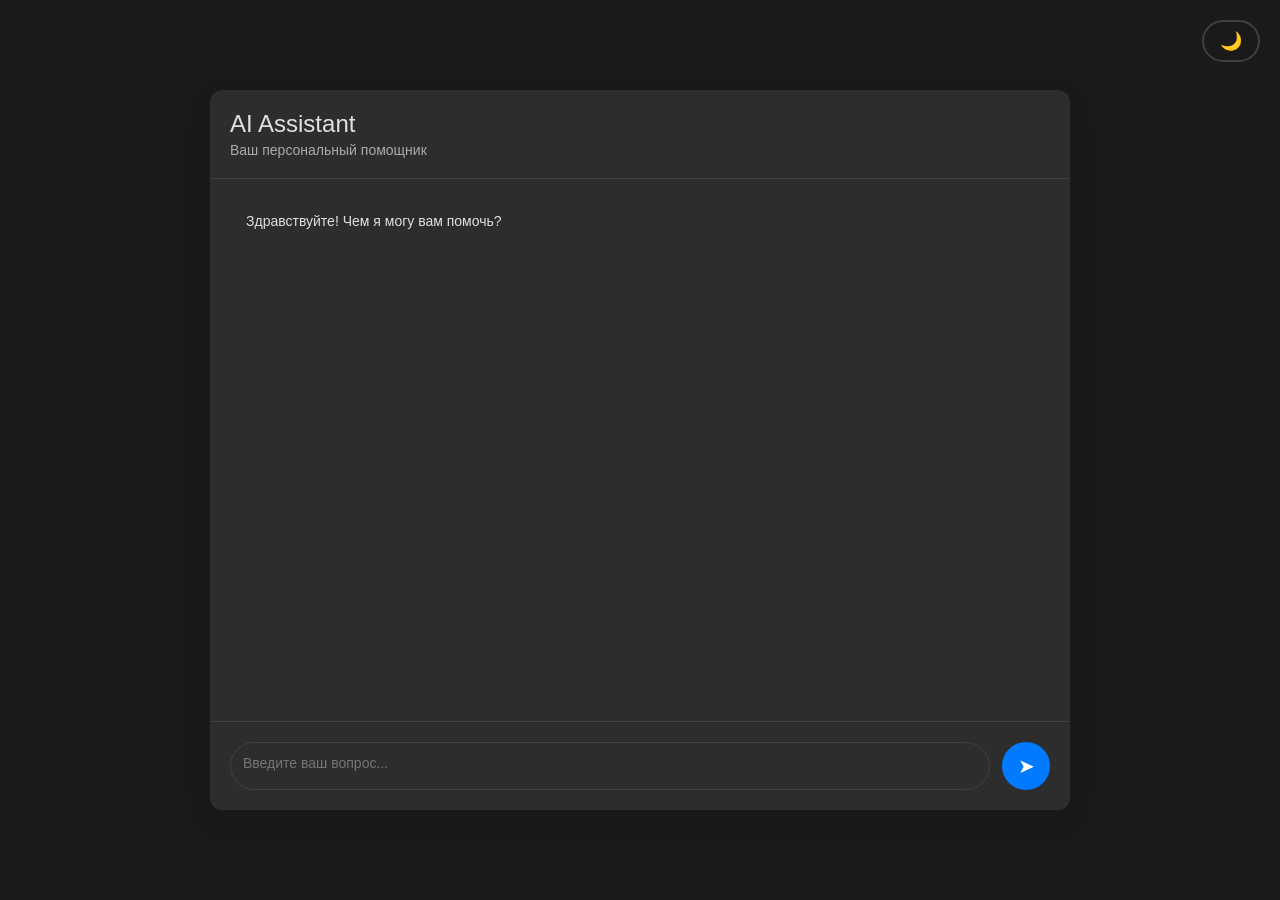
==== my-ai-site/index.html @ b69350a3 "1" ====
<!DOCTYPE html>
<html lang="ru">
<head>
    <meta charset="UTF-8">
    <meta name="viewport" content="width=device-width, initial-scale=1.0">
    <title>My AI Assistant</title>
    <link rel="stylesheet" href="style.css">
</head>
<body class="dark-theme">
    <div class="theme-toggle">
        <button id="themeSwitcher" aria-label="Переключить тему">
            <span class="light-icon">☀️</span>
            <span class="dark-icon">🌙</span>
        </button>
    </div>

    <main class="container">
        <div class="chat-container">
            <div class="chat-header">
                <h1>AI Assistant</h1>
                <p class="subtitle">Ваш персональный помощник</p>
            </div>

            <div class="chat-messages" id="chatMessages">
                <div class="message bot">
                    <div class="message-content">
                        Здравствуйте! Чем я могу вам помочь?
                    </div>
                </div>
            </div>

            <div class="chat-input-container">
                <textarea 
                    id="userInput" 
                    placeholder="Введите ваш вопрос..." 
                    rows="1"
                ></textarea>
                <button id="sendButton" class="send-btn">
                    <span>➤</span>
                </button>
            </div>
        </div>
    </main>

    <script src="script.js"></script>
</body>
</html>
---- my-ai-site/style.css ----
* {
    margin: 0;
    padding: 0;
    box-sizing: border-box;
    transition: background-color 0.3s ease, color 0.3s ease, border-color 0.3s ease;
}

:root {
    /* Темная тема (графит) */
    --dark-bg: #1a1a1a;
    --dark-surface: #2d2d2d;
    --dark-text: #e0e0e0;
    --dark-border: #404040;
    --dark-message-bot: #2d2d2d;
    --dark-message-user: #404040;
    
    /* Светлая тема (слоновая кость) */
    --light-bg: #f5f5dc;
    --light-surface: #ffffff;
    --light-text: #2c2c2c;
    --light-border: #e0e0e0;
    --light-message-bot: #f0f0f0;
    --light-message-user: #e8e8e8;
}

body {
    font-family: -apple-system, BlinkMacSystemFont, 'Segoe UI', Roboto, Oxygen, Ubuntu, sans-serif;
    min-height: 100vh;
    display: flex;
    justify-content: center;
    align-items: center;
}

/* Темная тема */
body.dark-theme {
    background-color: var(--dark-bg);
    color: var(--dark-text);
}

body.dark-theme .chat-container {
    background-color: var(--dark-surface);
    border-color: var(--dark-border);
}

body.dark-theme .message.bot .message-content {
    background-color: var(--dark-message-bot);
}

body.dark-theme .message.user .message-content {
    background-color: var(--dark-message-user);
}

body.dark-theme textarea {
    background-color: var(--dark-surface);
    color: var(--dark-text);
    border-color: var(--dark-border);
}

/* Светлая тема */
body.light-theme {
    background-color: var(--light-bg);
    color: var(--light-text);
}

body.light-theme .chat-container {
    background-color: var(--light-surface);
    border-color: var(--light-border);
}

body.light-theme .message.bot .message-content {
    background-color: var(--light-message-bot);
}

body.light-theme .message.user .message-content {
    background-color: var(--light-message-user);
}

body.light-theme textarea {
    background-color: var(--light-surface);
    color: var(--light-text);
    border-color: var(--light-border);
}

/* Переключатель темы */
.theme-toggle {
    position: fixed;
    top: 20px;
    right: 20px;
    z-index: 1000;
}

#themeSwitcher {
    background: none;
    border: 2px solid currentColor;
    border-radius: 30px;
    padding: 8px 16px;
    cursor: pointer;
    font-size: 16px;
    display: flex;
    align-items: center;
    gap: 8px;
    background-color: transparent;
}

.dark-theme #themeSwitcher {
    color: var(--dark-text);
    border-color: var(--dark-border);
}

.light-theme #themeSwitcher {
    color: var(--light-text);
    border-color: var(--light-border);
}

.light-icon, .dark-icon {
    font-size: 18px;
}

.dark-theme .light-icon {
    display: none;
}

.light-theme .dark-icon {
    display: none;
}

/* Основной контейнер */
.container {
    width: 100%;
    max-width: 900px;
    padding: 20px;
}

/* Чат контейнер */
.chat-container {
    border-radius: 12px;
    overflow: hidden;
    box-shadow: 0 10px 30px rgba(0, 0, 0, 0.1);
    height: 80vh;
    display: flex;
    flex-direction: column;
}

.chat-header {
    padding: 20px;
    border-bottom: 1px solid;
}

.dark-theme .chat-header {
    border-bottom-color: var(--dark-border);
}

.light-theme .chat-header {
    border-bottom-color: var(--light-border);
}

.chat-header h1 {
    font-size: 24px;
    font-weight: 500;
}

.subtitle {
    font-size: 14px;
    opacity: 0.7;
    margin-top: 4px;
}

/* Область сообщений */
.chat-messages {
    flex: 1;
    overflow-y: auto;
    padding: 20px;
    display: flex;
    flex-direction: column;
    gap: 16px;
}

.message {
    display: flex;
    margin-bottom: 8px;
}

.message.user {
    justify-content: flex-end;
}

.message-content {
    max-width: 70%;
    padding: 12px 16px;
    border-radius: 18px;
    font-size: 14px;
    line-height: 1.5;
    word-wrap: break-word;
}

.message.bot .message-content {
    border-bottom-left-radius: 4px;
}

.message.user .message-content {
    border-bottom-right-radius: 4px;
}

/* Область ввода */
.chat-input-container {
    display: flex;
    padding: 20px;
    gap: 12px;
    border-top: 1px solid;
}

.dark-theme .chat-input-container {
    border-top-color: var(--dark-border);
}

.light-theme .chat-input-container {
    border-top-color: var(--light-border);
}

textarea {
    flex: 1;
    padding: 12px;
    border-radius: 24px;
    resize: none;
    font-family: inherit;
    font-size: 14px;
    outline: none;
    transition: border-color 0.3s ease;
}

textarea:focus {
    border-color: #007AFF;
}

.send-btn {
    width: 48px;
    height: 48px;
    border-radius: 50%;
    border: none;
    background-color: #007AFF;
    color: white;
    cursor: pointer;
    display: flex;
    align-items: center;
    justify-content: center;
    font-size: 20px;
    transition: transform 0.2s ease;
}

.send-btn:hover {
    transform: scale(1.05);
}

.send-btn:active {
    transform: scale(0.95);
}

/* Скроллбар */
.chat-messages::-webkit-scrollbar {
    width: 6px;
}

.chat-messages::-webkit-scrollbar-track {
    background: transparent;
}

.dark-theme .chat-messages::-webkit-scrollbar-thumb {
    background: var(--dark-border);
    border-radius: 3px;
}

.light-theme .chat-messages::-webkit-scrollbar-thumb {
    background: var(--light-border);
    border-radius: 3px;
}

/* Анимация загрузки */
.typing-indicator {
    display: flex;
    gap: 4px;
    padding: 12px 16px;
    background-color: inherit;
    border-radius: 18px;
}

.typing-indicator span {
    width: 8px;
    height: 8px;
    background-color: currentColor;
    border-radius: 50%;
    opacity: 0.6;
    animation: typing 1s infinite ease-in-out;
}

.typing-indicator span:nth-child(2) {
    animation-delay: 0.2s;
}

.typing-indicator span:nth-child(3) {
    animation-delay: 0.4s;
}

@keyframes typing {
    0%, 100% { transform: translateY(0); }
    50% { transform: translateY(-5px); }
}

/* Адаптивность */
@media (max-width: 768px) {
    .container {
        padding: 10px;
    }
    
    .chat-container {
        height: 90vh;
    }
    
    .message-content {
        max-width: 85%;
    }
}
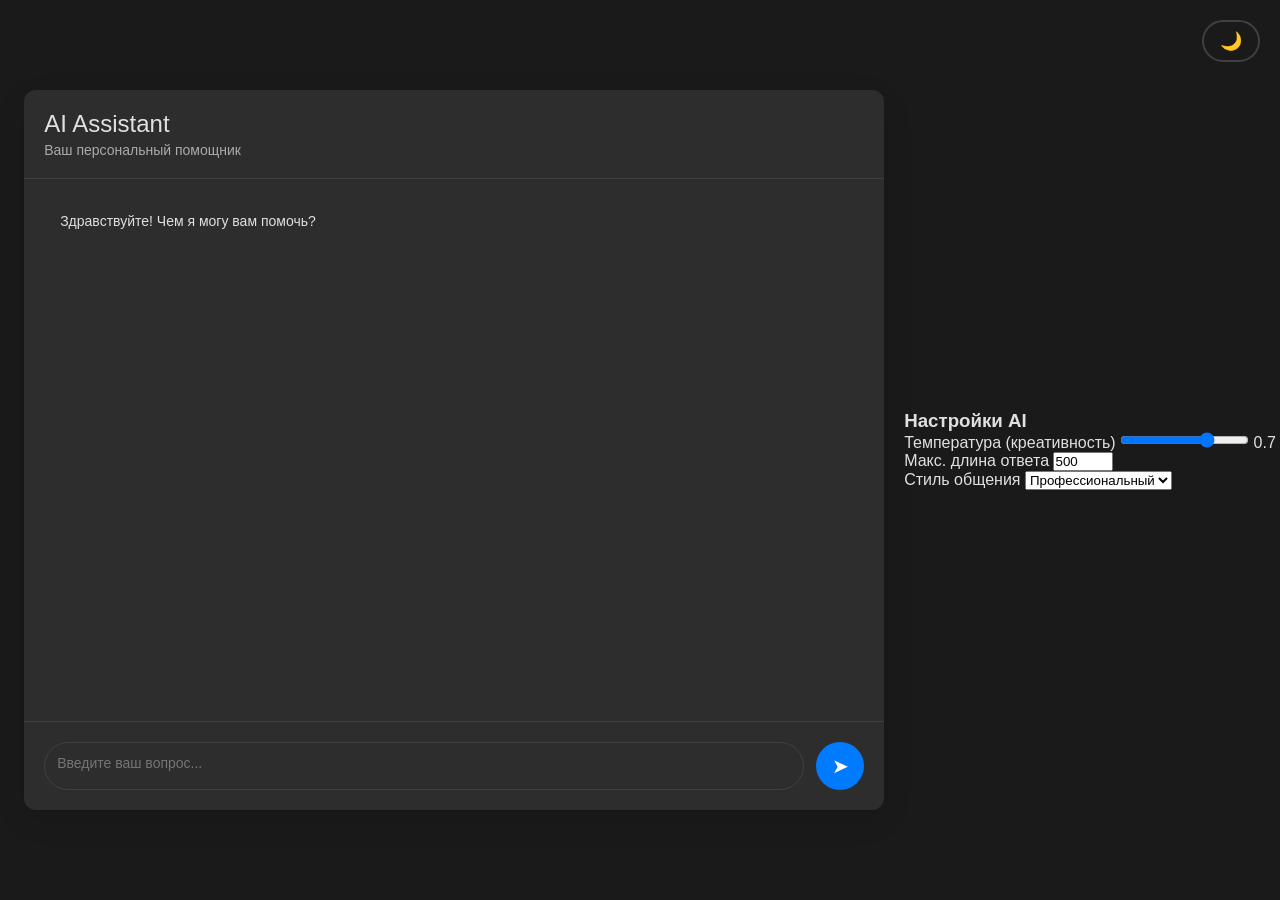
==== commit 7c7e58a1: "Update index.html" ====
--- a/my-ai-site/index.html
+++ b/my-ai-site/index.html
@@ -41,7 +41,27 @@
             </div>
         </div>
     </main>
+    <div class="settings-panel" id="settingsPanel">
+    <h3>Настройки AI</h3>
+    <div class="setting-item">
+        <label>Температура (креативность)</label>
+        <input type="range" id="temperature" min="0" max="1" step="0.1" value="0.7">
+        <span id="tempValue">0.7</span>
+    </div>
+    <div class="setting-item">
+        <label>Макс. длина ответа</label>
+        <input type="number" id="maxTokens" value="500" min="100" max="2000">
+    </div>
+    <div class="setting-item">
+        <label>Стиль общения</label>
+        <select id="aiStyle">
+            <option value="professional">Профессиональный</option>
+            <option value="friendly">Дружелюбный</option>
+            <option value="creative">Творческий</option>
+        </select>
+    </div>
+</div>
 
     <script src="script.js"></script>
 </body>
-</html>+</html>
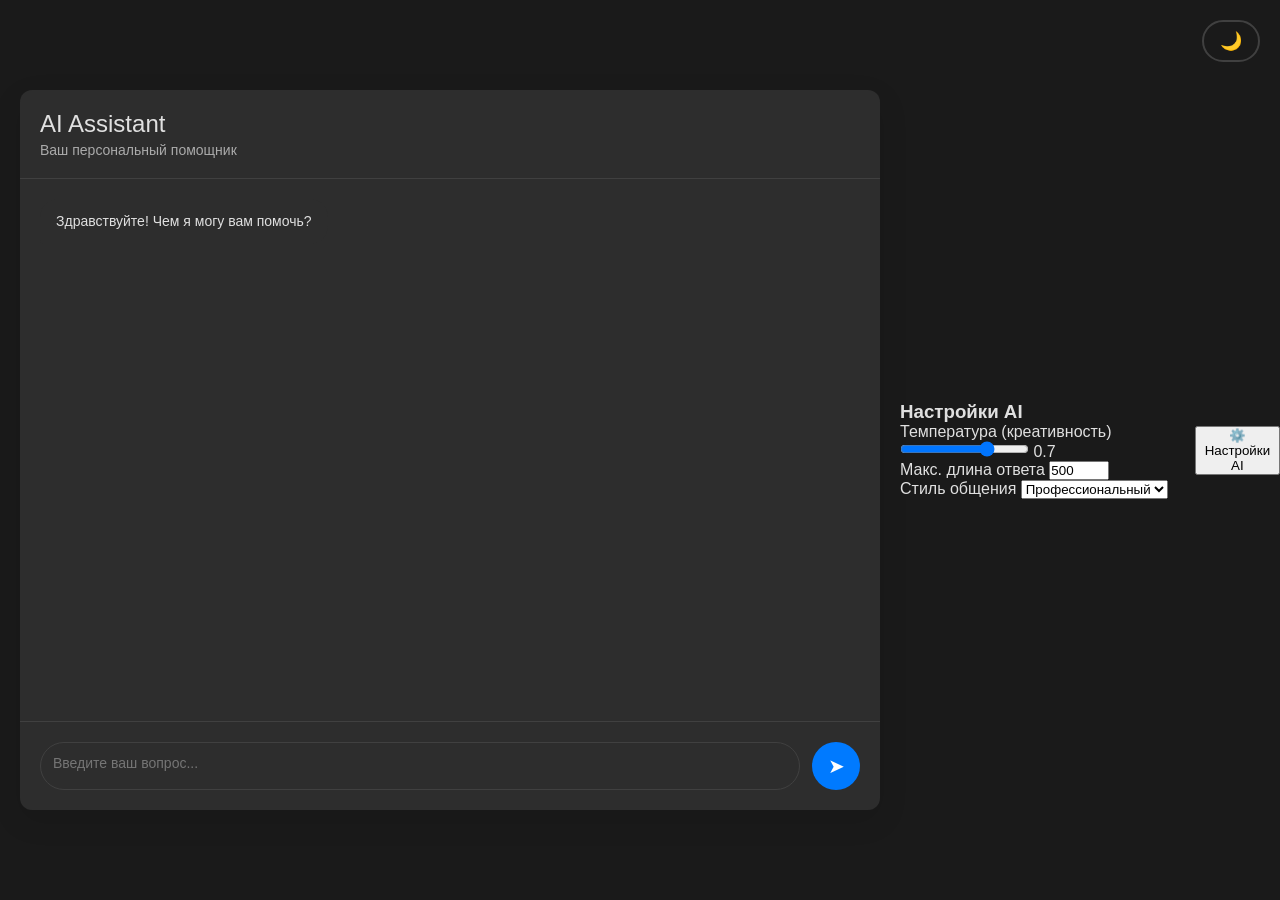
==== commit a7e7af8a: "Update index.html" ====
--- a/my-ai-site/index.html
+++ b/my-ai-site/index.html
@@ -61,7 +61,7 @@
         </select>
     </div>
 </div>
-
+<button id="settingsToggle">⚙️ Настройки AI</button>
     <script src="script.js"></script>
 </body>
 </html>
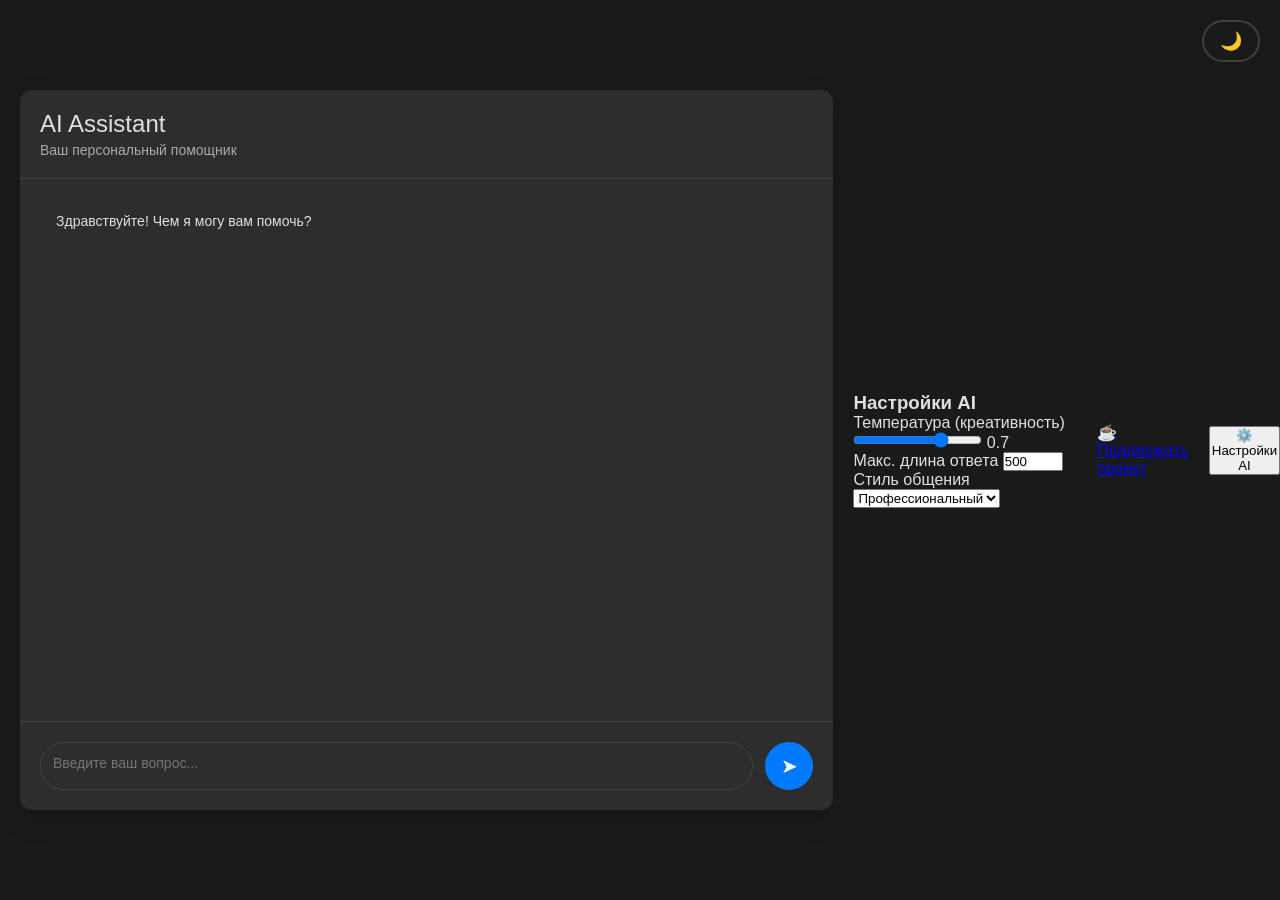
==== commit e0ae2dda: "Update index.html" ====
--- a/my-ai-site/index.html
+++ b/my-ai-site/index.html
@@ -61,6 +61,11 @@
         </select>
     </div>
 </div>
+    <div class="donate-button">
+    <a href="ССЫЛКА_НА_ДОНАТЫ" target="_blank" class="donate-btn">
+        ☕ Поддержать проект
+    </a>
+</div>
 <button id="settingsToggle">⚙️ Настройки AI</button>
     <script src="script.js"></script>
 </body>
